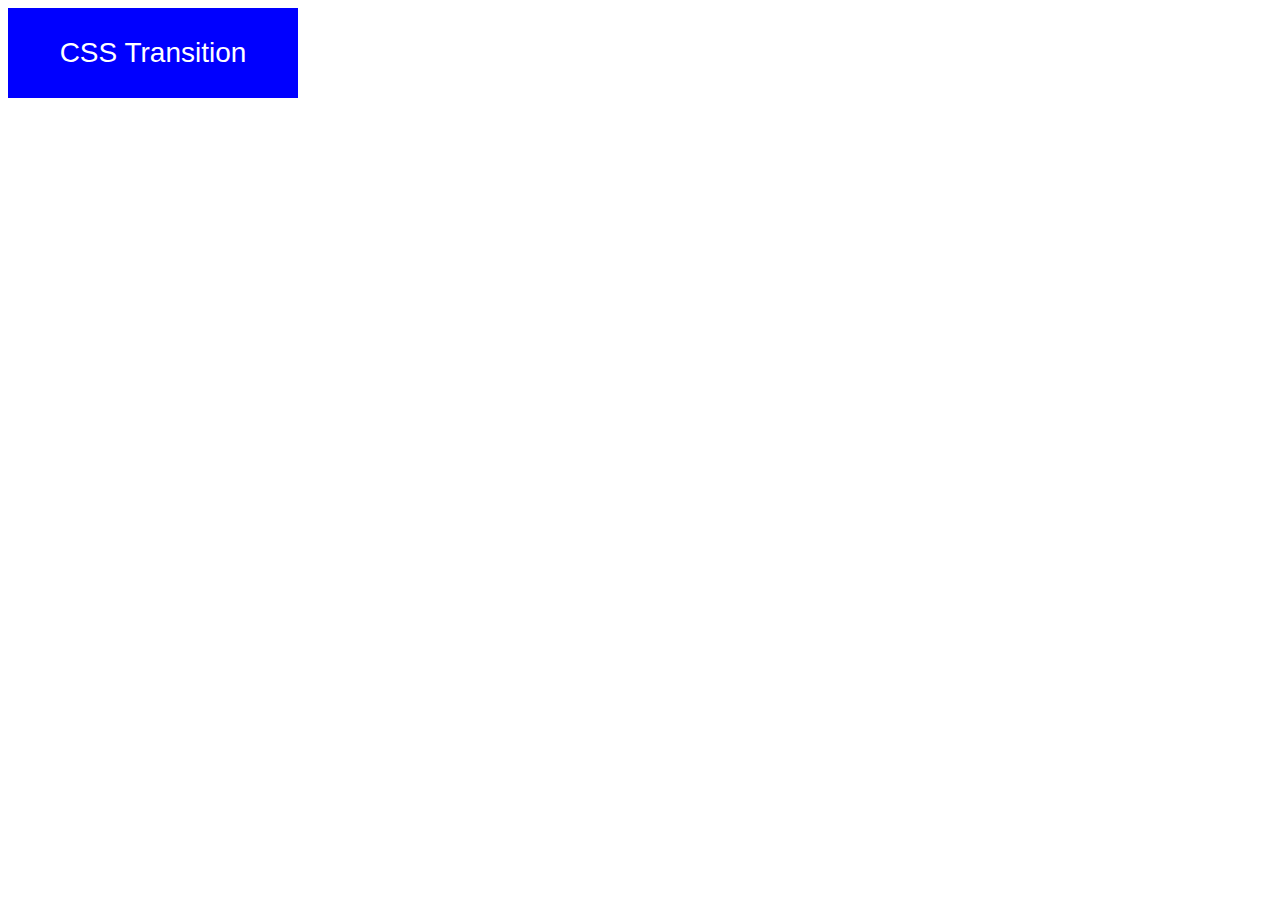
==== animations and transitions/index.html @ be6cbb55 "working with transition" ====
<!DOCTYPE html>
<html lang="en">
<head>
    <meta charset="UTF-8">
    <meta http-equiv="X-UA-Compatible" content="IE=edge">
    <meta name="viewport" content="width=device-width, initial-scale=1.0">
    <link rel="stylesheet" href="style.css">
    <title>Document</title>
</head>
<body>
    <button>CSS Transition</button>
</body>
</html>
---- animations and transitions/style.css ----
button{
    height: 90px;
    width: 290px;
    font-size: 28px;
    color: white;
    border: none;
    background-color: blue;
    transition-property: background-color;
    transition-duration: 3000ms;
}

button:hover{
    background-color: brown;
}
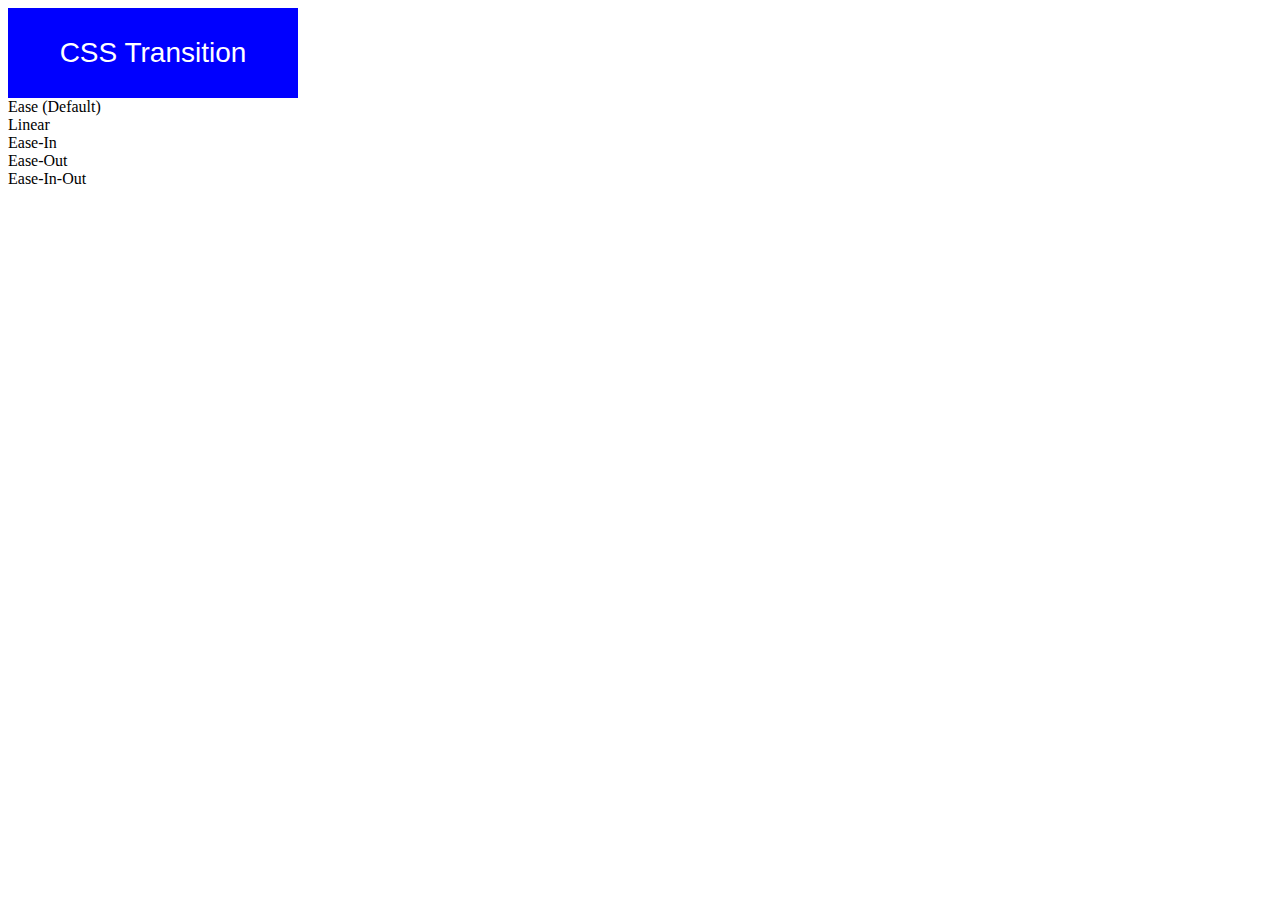
==== commit 1a7ba2d1: "other way to write transition" ====
--- a/animations and transitions/index.html
+++ b/animations and transitions/index.html
@@ -9,5 +9,14 @@
 </head>
 <body>
     <button>CSS Transition</button>
+
+    <!--- Transition option -->
+    <div class="container">
+        <div id="ease" class="move">Ease (Default)</div>
+        <div id="linear" class="move">Linear</div>
+        <div id="ease-in" class="move">Ease-In</div>
+        <div id="ease-out" class="move">Ease-Out</div>
+        <div id="ease-in-out" class="move">Ease-In-Out</div>
+    </div>
 </body>
 </html>--- a/animations and transitions/style.css
+++ b/animations and transitions/style.css
@@ -5,10 +5,58 @@
     color: white;
     border: none;
     background-color: blue;
-    transition-property: background-color;
-    transition-duration: 3000ms;
+    transition:  all 3s ease-in 2s;
 }
 
 button:hover{
     background-color: brown;
-}+    color: black;
+    border-radius: 50%;
+
+/*Transition option
+.container {
+    width: 960px;
+}
+
+.move {
+    margin: 2em;
+    width: 150px;
+    height: 50px;
+    padding: 10px 15px;
+    background-color: red;
+    color: #fff;
+    line-height: 50px;
+    text-align: center;
+    border-radius: .5em;
+    font-size: 20px;
+    transition-property: translate();
+    transition-duration: 3s;
+}
+
+#ease {
+    transition-timing-function: ease;
+
+}
+
+
+#linear {
+    transition-timing-function: linear;
+}
+
+#ease-in {
+    transition-timing-function: ease-in;
+}
+
+#ease-out {
+    transition-timing-function: 
+}
+
+#ease-in-out {
+    transition-timing-function: ease-in-out;
+}
+
+.move:hover {
+    transform: translate(900px, 0);
+}
+
+*/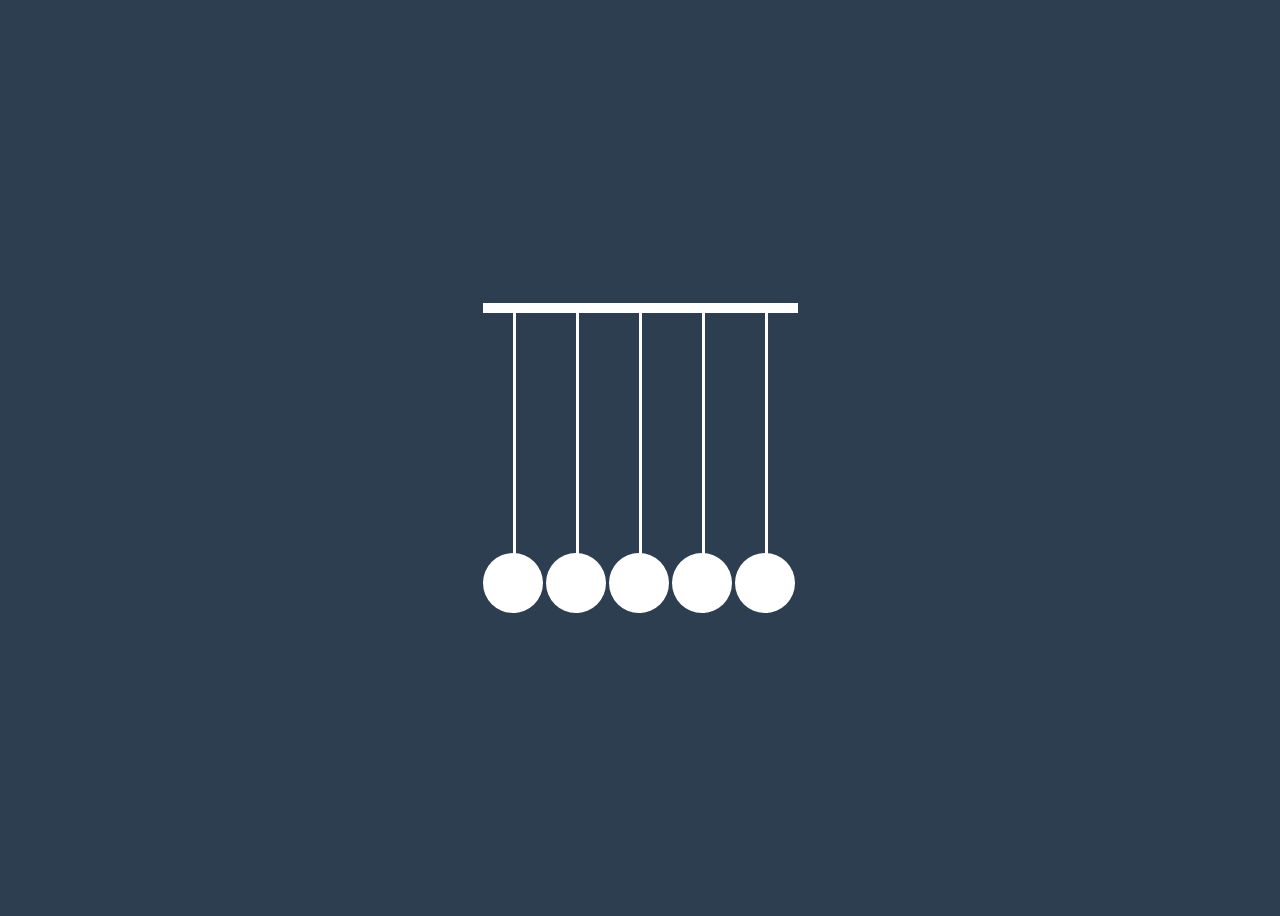
==== commit 7f0bab0e: "newton craddle effect" ====
--- a/animations and transitions/index.html
+++ b/animations and transitions/index.html
@@ -8,9 +8,10 @@
     <title>Document</title>
 </head>
 <body>
-    <button>CSS Transition</button>
+    
 
-    <!--- Transition option -->
+    <!--- Transition option 
+        <button>CSS Transition</button>
     <div class="container">
         <div id="ease" class="move">Ease (Default)</div>
         <div id="linear" class="move">Linear</div>
@@ -18,5 +19,14 @@
         <div id="ease-out" class="move">Ease-Out</div>
         <div id="ease-in-out" class="move">Ease-In-Out</div>
     </div>
+    -->
+
+    <div class="cradle">
+        <span></span>
+        <span></span>
+        <span></span>
+        <span></span>
+        <span></span>
+    </div>
 </body>
 </html>--- a/animations and transitions/style.css
+++ b/animations and transitions/style.css
@@ -1,3 +1,5 @@
+@import url('https://fonts.googleapis.com/css2?family=Comfortaa:wght@300;400;500;600&display=swap');
+/*
 button{
     height: 90px;
     width: 290px;
@@ -12,8 +14,8 @@
     background-color: brown;
     color: black;
     border-radius: 50%;
-
-/*Transition option
+}
+Transition option
 .container {
     width: 960px;
 }
@@ -58,5 +60,83 @@
 .move:hover {
     transform: translate(900px, 0);
 }
+*/
 
-*/+/* Newtown craddle */
+
+body{
+    height: 100vh;
+    display: flex;
+    justify-content: center;
+    align-items: center;
+    background-color: #2c3e50;
+}
+
+
+.cradle {
+    display: flex;
+    border-top: 10px solid white;
+}
+
+.cradle span {
+    display: block;
+    width: 3px;
+    height: 300px;
+    background-color: white;
+    margin: 0 30px;
+    position: relative;
+    transform-origin: top;
+}
+
+.cradle span:before {
+    content: "";
+    position: absolute;
+    bottom: 0;
+    left: 0;
+    width: 60px;
+    height: 60px;
+    border-radius: 50%;
+    background-color: white;
+    transform: translateX(-50%);
+}
+
+.cradle span:first-child {
+    animation: left-arm 2s ease-in infinite;
+}
+
+.cradle span:last-child {
+    animation: right-arm 2s ease-in infinite 1s;
+}
+
+@keyframes left-arm {
+    0% {
+        transform: rotate(0deg);
+    }
+    25% {
+        transform: rotate(60deg);
+    }
+    50% {
+        transform: rotate(0deg);
+    }
+    100% {
+        transform: rotate(0deg);
+    }
+}
+
+@keyframes right-arm {
+
+    0% {
+        transform: rotate(0deg);
+    }
+    25% {
+        transform: rotate(-60deg);
+    }
+    50% {
+        transform: rotate(0deg);
+    }
+    100% {
+        transform: rotate(0deg);
+    }
+}
+
+/*End Newtown craddle */
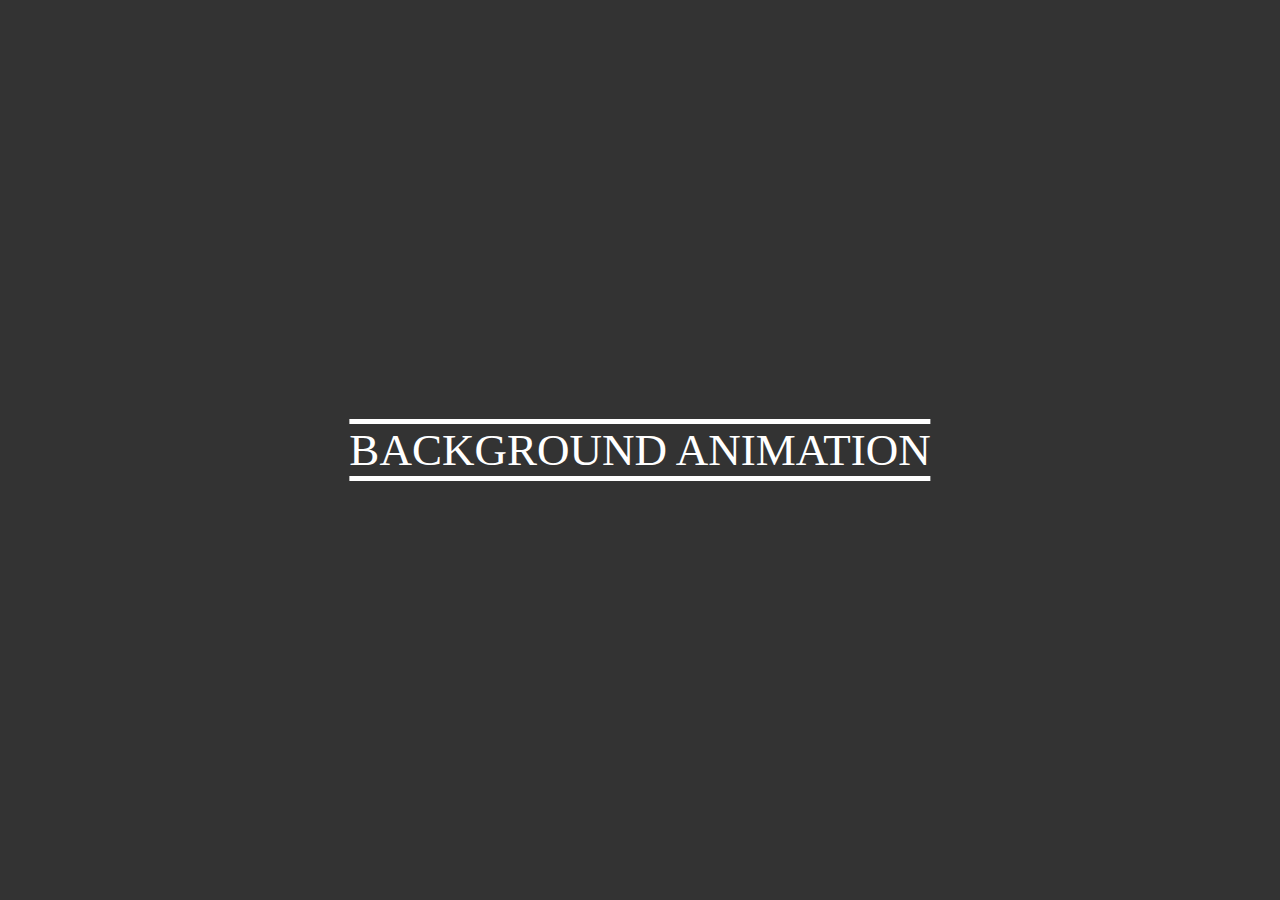
==== commit efeed04d: "animations falling circle" ====
--- a/animations and transitions/index.html
+++ b/animations and transitions/index.html
@@ -19,7 +19,7 @@
         <div id="ease-out" class="move">Ease-Out</div>
         <div id="ease-in-out" class="move">Ease-In-Out</div>
     </div>
-    -->
+   
 
     <div class="cradle">
         <span></span>
@@ -28,5 +28,23 @@
         <span></span>
         <span></span>
     </div>
+
+     -->
+
+     <div class="container">
+        <div class="circle"></div>
+        <div class="circle"></div>
+        <div class="circle"></div>
+        <div class="circle"></div>
+        <div class="circle"></div>
+        <div class="circle"></div>
+        <div class="circle"></div>
+        <div class="circle"></div>
+        <div class="circle"></div>
+        <div class="circle"></div>
+        <div class="circle"></div>
+
+        <div class="text">Background Animation</div>
+     </div>
 </body>
 </html>--- a/animations and transitions/style.css
+++ b/animations and transitions/style.css
@@ -63,7 +63,7 @@
 */
 
 /* Newtown craddle */
-
+/*
 body{
     height: 100vh;
     display: flex;
@@ -138,5 +138,100 @@
         transform: rotate(0deg);
     }
 }
-
+*/
 /*End Newtown craddle */
+
+/* animated background */
+
+body {
+    margin: 0;
+    height: 100vh;
+    background-color: #333;
+}
+
+.container {
+    position: relative;
+    width: 100%;
+    height: 100%;
+    overflow: hidden;
+}
+
+.text {
+    position: absolute;
+    top: 50%;
+    left: 50%;
+    transform: translate(-50%, -50%);
+    color: white;
+    text-transform: uppercase;
+    font-size: 45px;
+    border-top: 5px solid white;
+    border-bottom: 5px solid white;
+}
+
+.circle{
+    position: absolute;
+    top: -100px;
+    background: linear-gradient(white, white);
+    border-radius: 50%;
+    filter: drop-shadow(0 0 10px white);
+    color: white;
+    width: 10px;
+    height: 10px;
+    animation: boxes 10s infinite ease-in-out;
+}
+
+.circle:nth-child(1){
+   
+    left: 7%;
+}
+
+.circle:nth-child(2){
+
+    left: 47%;
+    animation-delay: 4s;
+}
+
+.circle:nth-child(3){
+   
+    left: 25%;
+    animation-delay: 2s;
+}
+.circle:nth-child(4){
+    
+    left: 55%;
+}
+.circle:nth-child(5){
+    
+    left: 37%;
+    animation-delay: 8s;
+}
+.circle:nth-child(6){
+    
+    left: 27%;
+    animation-delay: 10s;
+}
+.circle:nth-child(7){
+   
+    left: 17%;
+    animation-delay: 15s;
+}
+.circle:nth-child(8){
+    
+    left: 70%;
+    animation-delay: 14s;
+}
+
+@keyframes boxes {
+    0% {
+        top: -100px;
+    }
+
+    100% {
+        top: 100%;
+        transform: translate(180deg);
+        opacity: 0;
+    }
+}
+
+/* End animated background */
+
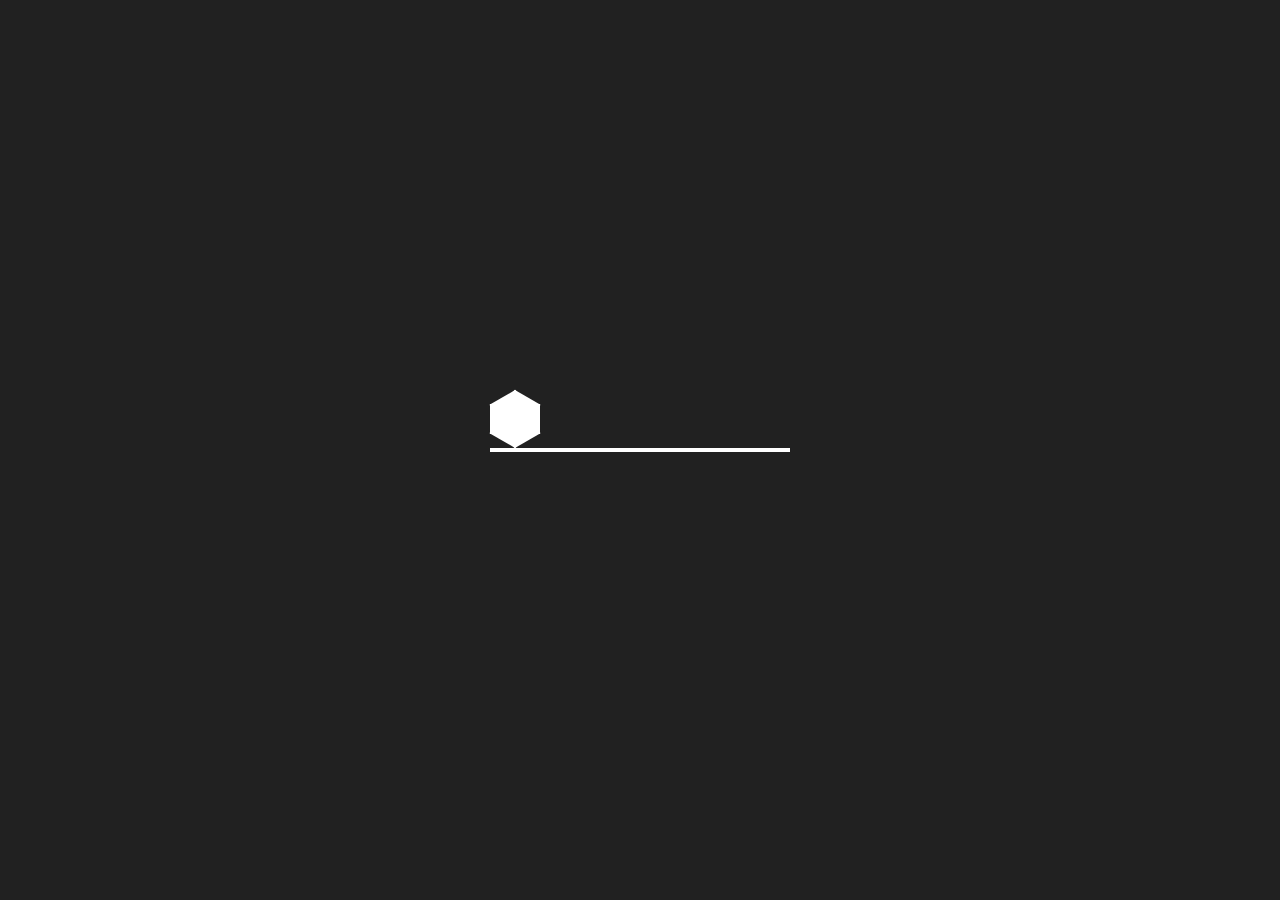
==== commit d5b58a22: "loader hexagon animation" ====
--- a/animations and transitions/index.html
+++ b/animations and transitions/index.html
@@ -31,6 +31,9 @@
 
      -->
 
+
+     <!--- 
+
      <div class="container">
         <div class="circle"></div>
         <div class="circle"></div>
@@ -46,5 +49,13 @@
 
         <div class="text">Background Animation</div>
      </div>
+
+
+     --->
+
+     <div class="line">
+        <div class="hexagon"></div>
+     </div>
+     
 </body>
 </html>--- a/animations and transitions/style.css
+++ b/animations and transitions/style.css
@@ -143,6 +143,7 @@
 
 /* animated background */
 
+/*
 body {
     margin: 0;
     height: 100vh;
@@ -232,6 +233,95 @@
         opacity: 0;
     }
 }
-
+*/
 /* End animated background */
 
+/* hexagon loader background */
+
+body {
+    margin: 0;
+    display: flex;
+    align-items: center;
+    justify-content: center;
+    height: 100vh;
+    background-color: #212121;
+}
+
+.line {
+    width: 300px;
+    border-bottom: 4px solid white;
+    position: relative;
+    animation: animateline 2s linear infinite;
+}
+
+.hexagon {
+    position: absolute;
+    left: 0;
+    bottom: 14px;
+    width: 50px;
+    height: 30px;
+    background-color: white;
+    animation: hexagonanimate 2s linear infinite;
+}
+
+.hexagon:before {
+    content: "";
+    position: absolute;
+    top: 0;
+    left: 0;
+    width: 100%;
+    height: 100%;
+    background-color: white;
+    transform: rotate(60deg);
+}
+
+
+.hexagon:after {
+    content: "";
+    position: absolute;
+    top: 0;
+    left: 0;
+    width: 100%;
+    height: 100%;
+    background-color: white;
+    transform: rotate(-60deg);
+}
+
+@keyframes hexagonanimate {
+    0%{
+        left: 0;
+    }
+
+    50% {
+        left: calc(100% - 50px);
+        transform: rotate(720deg);
+    }
+
+    100% {
+        left: 0;
+    }
+}
+
+@keyframes animateline {
+    0% {
+        transform: rotate(30deg);
+    }
+
+    25% {
+        transform: rotate(0deg);
+    }
+
+    50% {
+        transform: rotate(-30deg);
+    }
+
+    75% {
+        transform: rotate(0deg);
+    }
+
+    100% {
+        transform: rotate(30deg);
+    }
+}
+
+/* End hexagone loader background */
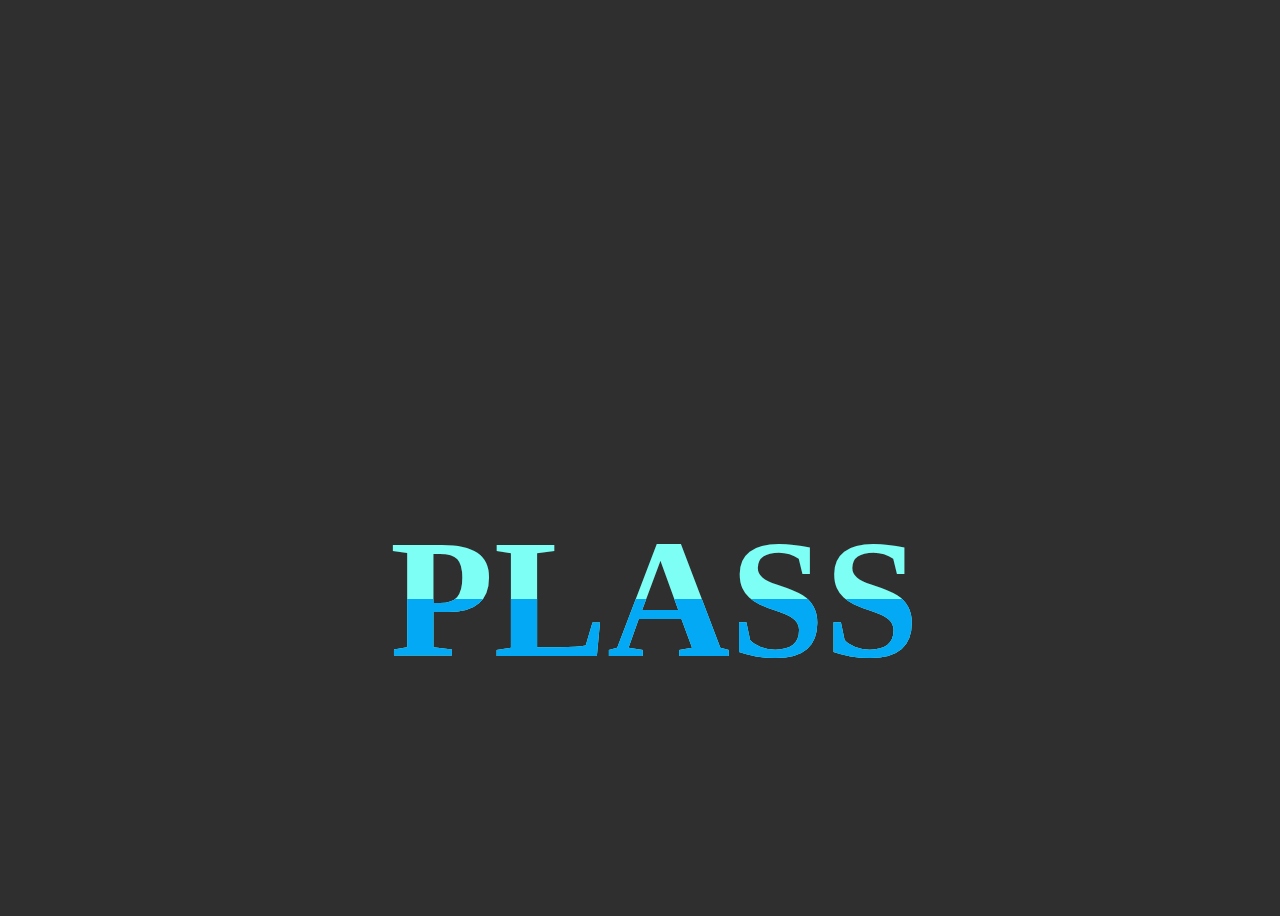
==== commit f07e429e: "wavy effect 1" ====
--- a/animations and transitions/index.html
+++ b/animations and transitions/index.html
@@ -51,11 +51,18 @@
      </div>
 
 
-     --->
+    
 
      <div class="line">
         <div class="hexagon"></div>
      </div>
+
+      --->
+
+      <div class="plass">
+        <h2>Plass</h2>
+        <h2>Plass</h2>
+      </div>
      
 </body>
 </html>--- a/animations and transitions/style.css
+++ b/animations and transitions/style.css
@@ -238,6 +238,10 @@
 
 /* hexagon loader background */
 
+
+
+
+/*
 body {
     margin: 0;
     display: flex;
@@ -324,4 +328,41 @@
     }
 }
 
+*/
+
 /* End hexagone loader background */
+
+/* Wavy animation effect */ 
+
+body{ 
+    background-color: #2f2f2f;
+    height: 100vh;
+    display: flex;
+    justify-content: center;
+    align-items: center;
+}
+
+.plass {
+    position: relative;
+    width: 500px;
+    height: 500px;
+}
+
+h2 {
+    position: absolute;
+    text-align: center;
+    line-height: 500px;
+    font-size: 170px;
+    text-transform: uppercase;
+}
+
+h2:nth-child(1){
+    color: #7efff5
+}
+
+h2:nth-child(2){
+    color: #03a9f4;
+    clip-path:polygon(0 50%, 100% 50%, 100% 100%, 0% 100%);
+}
+
+/* End wavy animation effect */ 